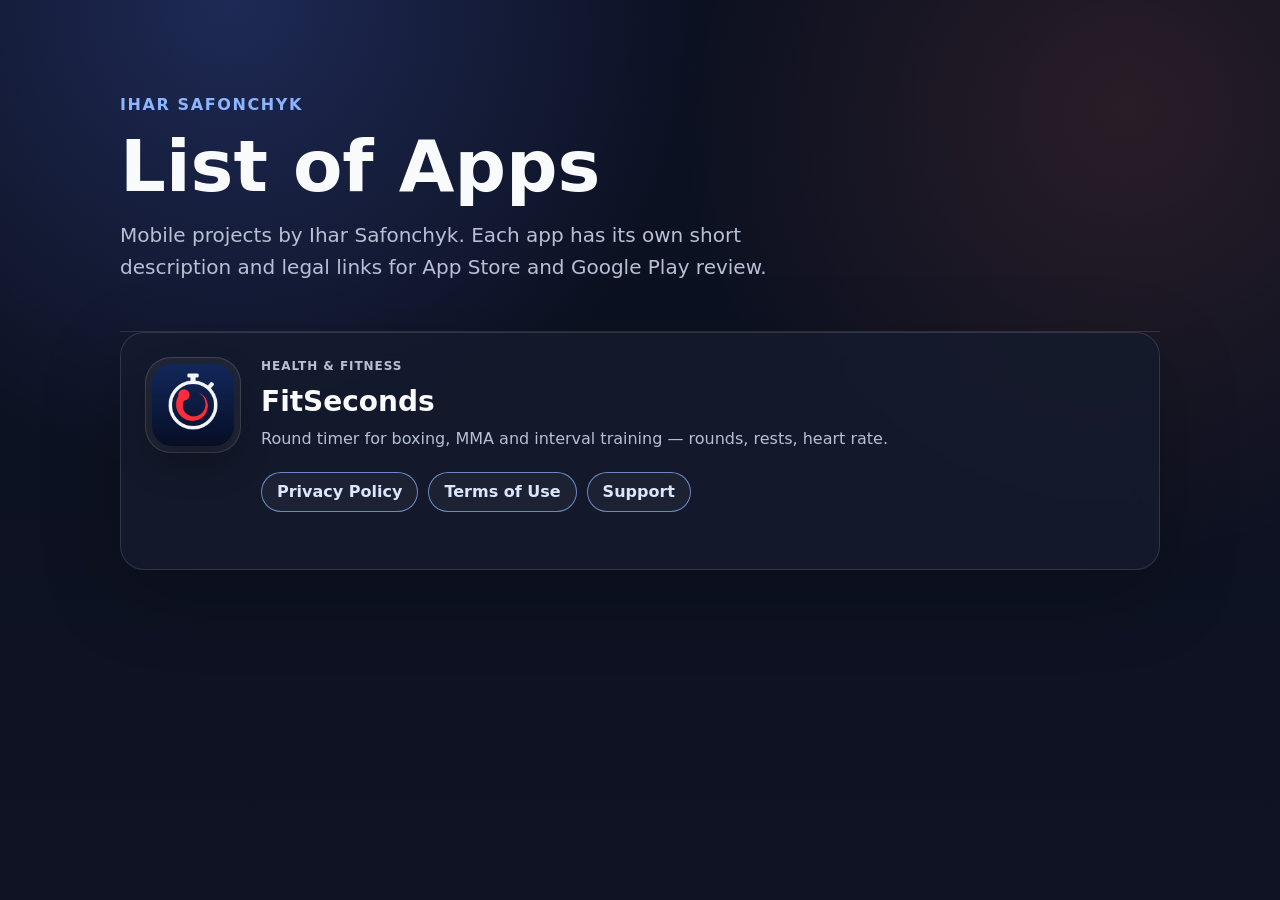
==== index.html @ b5abd368 "init" ====
<!doctype html>
<html lang="en">
<head>
  <meta charset="utf-8">
  <meta name="viewport" content="width=device-width, initial-scale=1">
  <title>Apps by Neshta Production</title>
  <link rel="stylesheet" href="styles.css">
</head>
<body>
  <main class="page apps-page">
    <section class="apps-hero" aria-labelledby="apps-title">
      <p class="eyebrow">Ihar Safonchyk</p>
      <h1 id="apps-title">List of Apps</h1>
      <p class="lede">Mobile projects by Ihar Safonchyk. Each app has its own short description and legal links for App Store and Google Play review.</p>
    </section>

      <article class="app-card app-card-fit-seconds">
        <div class="icon-frame">
          <img class="app-icon" src="assets/fitseconds-icon.png" alt="FitSeconds app icon">
        </div>
        <div class="app-copy">
          <p class="app-label">Health & Fitness</p>
          <h2>FitSeconds</h2>
          <p>Round timer for boxing, MMA and interval training — rounds, rests, heart rate.</p>
          <div class="app-links">
            <a href="fit_seconds/privacy_policy/">Privacy Policy</a>
            <a href="fit_seconds/terms_of_use/">Terms of Use</a>
            <a href="fit_seconds/support/">Support</a>
          </div>
        </div>
      </article>
  </main>
</body>
</html>
---- styles.css ----
:root {
  color-scheme: dark;
  --background: #0b1020;
  --panel: #151b2e;
  --panel-strong: #1b2238;
  --text: #f8fafc;
  --muted: #b8c0d5;
  --accent: #8db5ff;
  --accent-strong: #5b7cff;
  --border: rgba(255, 255, 255, 0.12);
}

* {
  box-sizing: border-box;
}

body {
  margin: 0;
  min-height: 100vh;
  font-family: Inter, ui-sans-serif, system-ui, -apple-system, BlinkMacSystemFont, "Segoe UI", sans-serif;
  line-height: 1.6;
  color: var(--text);
  background:
    radial-gradient(circle at 18% 0%, rgba(91, 124, 255, 0.24), transparent 30rem),
    radial-gradient(circle at 88% 12%, rgba(255, 122, 89, 0.12), transparent 28rem),
    linear-gradient(180deg, #0b1020 0%, #0f1323 100%);
}

a {
  color: var(--accent);
}

.page {
  width: min(920px, 100%);
  margin: 0 auto;
  padding: 56px 20px;
}

.hero {
  min-height: calc(100vh - 96px);
  display: flex;
  flex-direction: column;
  align-items: flex-start;
  justify-content: center;
}

.apps-page {
  width: min(1080px, 100%);
}

.apps-hero {
  padding: 36px 0 32px;
  border-bottom: 1px solid var(--border);
}

.eyebrow {
  margin: 0 0 12px;
  color: var(--accent);
  font-weight: 800;
  letter-spacing: 0.1em;
  text-transform: uppercase;
}

h1 {
  margin: 0 0 16px;
  font-size: clamp(40px, 7vw, 72px);
  line-height: 1.02;
}

h2 {
  margin: 36px 0 10px;
  font-size: 22px;
}

p {
  margin: 0 0 16px;
}

.lede {
  max-width: 720px;
  color: var(--muted);
  font-size: 20px;
}

.actions {
  display: flex;
  flex-wrap: wrap;
  gap: 12px;
  margin-top: 28px;
}

.button {
  display: inline-flex;
  align-items: center;
  justify-content: center;
  min-height: 48px;
  padding: 0 20px;
  border-radius: 14px;
  color: white;
  text-decoration: none;
  font-weight: 800;
  background: linear-gradient(90deg, var(--accent-strong), #2d107a);
}

.button.secondary {
  border: 1px solid var(--accent);
  background: rgba(20, 25, 42, 0.78);
}

.apps-grid {
  display: grid;
  grid-template-columns: repeat(2, minmax(0, 1fr));
  gap: 20px;
  padding-top: 28px;
}

.catalog-section {
  margin-top: 52px;
  padding-top: 40px;
  border-top: 1px solid var(--border);
}

.section-heading {
  margin-bottom: 24px;
}

.section-heading h2 {
  margin: 0 0 10px;
  font-size: clamp(32px, 5vw, 48px);
  line-height: 1.08;
}

.section-lede {
  max-width: 680px;
  color: var(--muted);
  font-size: 18px;
}

.book-card .app-label,
.book-card .app-links a {
  color: #b9eef2;
}

.book-card .app-links a {
  border-color: rgba(185, 238, 242, 0.62);
}

.book-icon-frame {
  border-radius: 18px;
}

.book-icon {
  border-radius: 13px;
  object-position: center top;
}

.app-card {
  display: grid;
  grid-template-columns: 96px 1fr;
  gap: 20px;
  min-height: 238px;
  padding: 24px;
  border: 1px solid var(--border);
  border-radius: 24px;
  background: rgba(21, 27, 46, 0.82);
  box-shadow: 0 24px 80px rgba(0, 0, 0, 0.22);
  backdrop-filter: blur(16px);
}

.icon-frame {
  width: 96px;
  height: 96px;
  padding: 6px;
  border: 1px solid rgba(255, 255, 255, 0.14);
  border-radius: 26px;
  background: rgba(255, 255, 255, 0.06);
}

.app-icon {
  width: 100%;
  height: 100%;
  border-radius: 20px;
  display: block;
  object-fit: cover;
  box-shadow: 0 16px 36px rgba(0, 0, 0, 0.3);
}

.app-copy {
  min-width: 0;
}

.app-copy h2 {
  margin-top: 0;
  margin-bottom: 8px;
  font-size: 28px;
  line-height: 1.15;
}

.app-copy p {
  color: var(--muted);
}

.app-label {
  margin: 0 0 10px;
  color: var(--accent);
  font-size: 12px;
  font-weight: 900;
  letter-spacing: 0.08em;
  text-transform: uppercase;
}

.app-links {
  display: flex;
  flex-wrap: wrap;
  gap: 10px;
  margin-top: 20px;
}

.app-links a {
  display: inline-flex;
  align-items: center;
  min-height: 40px;
  padding: 0 15px;
  border: 1px solid rgba(141, 181, 255, 0.7);
  border-radius: 999px;
  color: #dbe7ff;
  text-decoration: none;
  font-weight: 800;
  background: rgba(255, 255, 255, 0.04);
}

.document {
  max-width: 760px;
}

.document h1 {
  margin-top: 20px;
  font-size: clamp(36px, 6vw, 56px);
}

.updated,
.back-link {
  color: var(--muted);
}

.back-link {
  text-decoration: none;
  font-weight: 700;
}

.document {
  background: rgba(20, 25, 42, 0.7);
  border: 1px solid rgba(163, 131, 255, 0.22);
  border-radius: 24px;
  margin-top: 28px;
  margin-bottom: 28px;
  padding: 32px;
}

@media (max-width: 640px) {
  .page {
    padding: 28px 16px;
  }

  .document {
    border-radius: 0;
    border-left: 0;
    border-right: 0;
    margin: 0;
    padding: 24px 18px;
  }

  .apps-grid {
    grid-template-columns: 1fr;
  }

  .catalog-section {
    margin-top: 36px;
    padding-top: 30px;
  }

  .app-card {
    grid-template-columns: 78px 1fr;
    padding: 18px;
    min-height: 0;
  }

  .icon-frame {
    width: 78px;
    height: 78px;
    border-radius: 18px;
  }

  .app-icon {
    border-radius: 14px;
  }
}
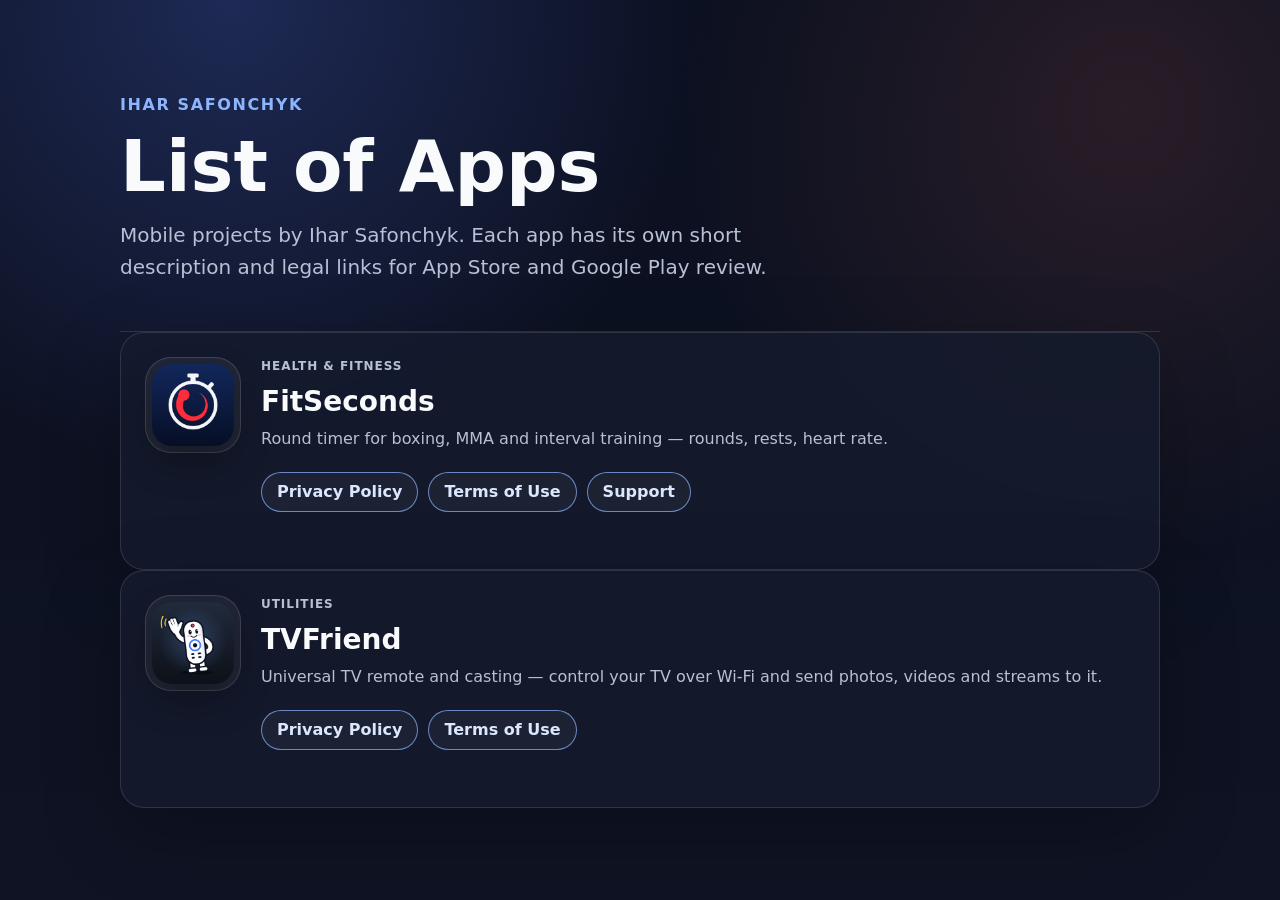
==== commit 19a963f9: "add tv friend" ====
--- a/index.html
+++ b/index.html
@@ -3,7 +3,7 @@
 <head>
   <meta charset="utf-8">
   <meta name="viewport" content="width=device-width, initial-scale=1">
-  <title>Apps by Neshta Production</title>
+  <title>Apps by Ihar Safonchyk</title>
   <link rel="stylesheet" href="styles.css">
 </head>
 <body>
@@ -29,6 +29,20 @@
           </div>
         </div>
       </article>
+      <article class="app-card app-card-tvfriend">
+        <div class="icon-frame">
+          <img class="app-icon" src="assets/tvfriend-icon.png" alt="TVFriend app icon">
+        </div>
+        <div class="app-copy">
+          <p class="app-label">Utilities</p>
+          <h2>TVFriend</h2>
+          <p>Universal TV remote and casting — control your TV over Wi-Fi and send photos, videos and streams to it.</p>
+          <div class="app-links">
+            <a href="tv_friend/privacy_policy/">Privacy Policy</a>
+            <a href="tv_friend/terms_of_use/">Terms of Use</a>
+          </div>
+        </div>
+      </article>
   </main>
 </body>
 </html>
